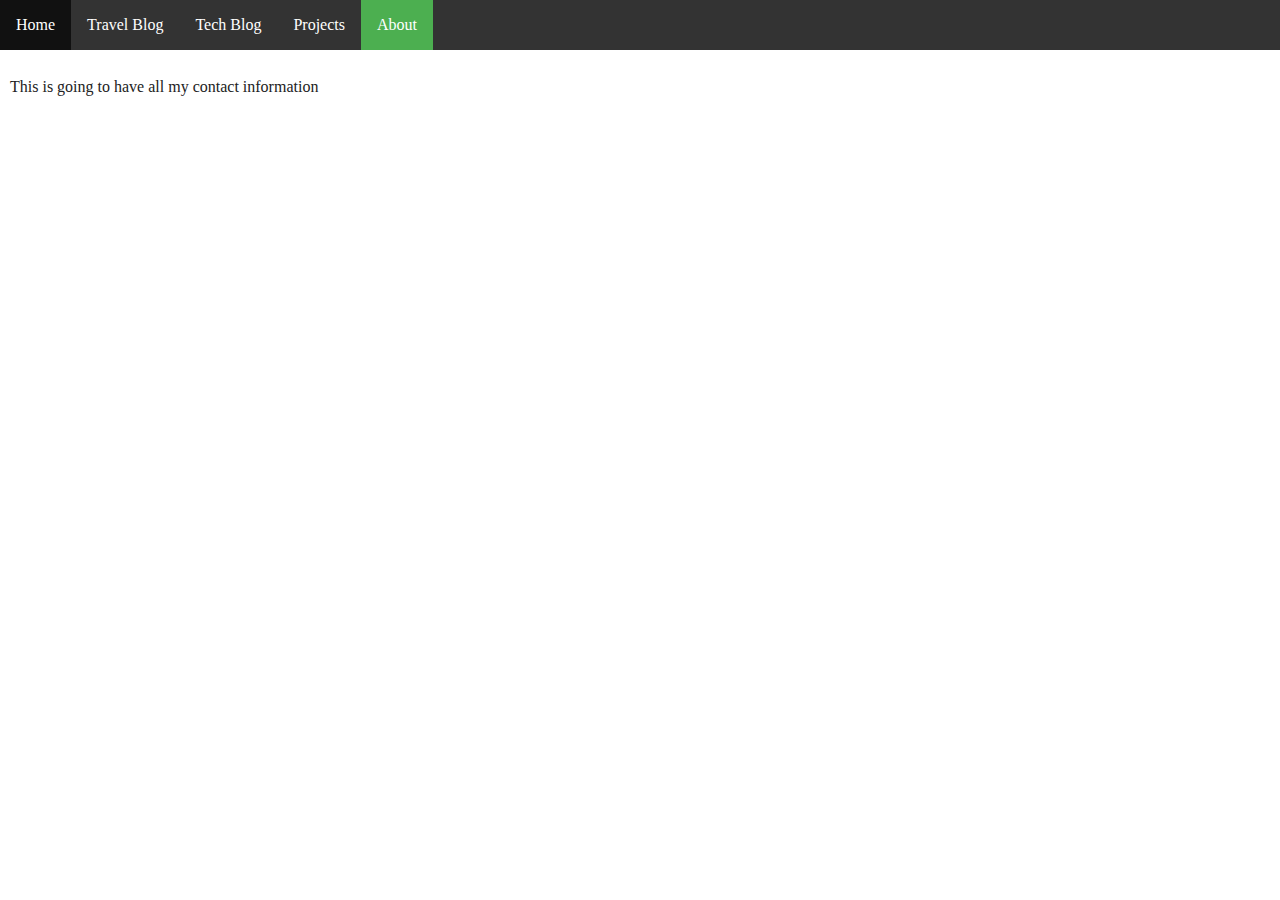
==== about/index.html @ 408839a0 "Global refactoring + new pages" ====
<!doctype html>
<html class="no-js" lang="en">

<head>
  <script async src="https://www.googletagmanager.com/gtag/js?id=UA-167289102-1"></script>
  <script>
    window.dataLayer = window.dataLayer || [];

    function gtag() {
      dataLayer.push(arguments);
    }

    gtag('js', new Date());

    gtag('config', 'UA-167289102-1');
  </script>
  <meta charset="utf-8">
  <title>About</title>
  <meta name="description" content="contact Konnov">
  <meta name="viewport" content="width=device-width, initial-scale=1">

  <link rel="manifest" href="../site.webmanifest">
  <link rel="apple-touch-icon" href="../icon.png">

  <link rel="stylesheet" href="../css/normalize.css">
  <link rel="stylesheet" href="../css/main.css">
  <link rel="stylesheet" href="../css/common.css">

  <meta name="theme-color" content="#fafafa">
</head>

<body>

<ul class="top-nav-bar">
  <li><a href="..">Home</a></li>
  <li><a href="../travelblog">Travel Blog</a></li>
  <li><a href="../techblog">Tech Blog</a></li>
  <li><a href="../projects">Projects</a></li>
  <li><a class="active" href="#about">About</a></li>
</ul>

<div class="main-content">
  <p>This is going to have all my contact information</p>
</div>

</body>

</html>
---- css/main.css ----
/*! HTML5 Boilerplate v7.3.0 | MIT License | https://html5boilerplate.com/ */

/* main.css 2.0.0 | MIT License | https://github.com/h5bp/main.css#readme */
/*
 * What follows is the result of much research on cross-browser styling.
 * Credit left inline and big thanks to Nicolas Gallagher, Jonathan Neal,
 * Kroc Camen, and the H5BP dev community and team.
 */

/* ==========================================================================
   Base styles: opinionated defaults
   ========================================================================== */

html {
  color: #222;
  font-size: 1em;
  line-height: 1.4;
}

/*
 * Remove text-shadow in selection highlight:
 * https://twitter.com/miketaylr/status/12228805301
 *
 * Vendor-prefixed and regular ::selection selectors cannot be combined:
 * https://stackoverflow.com/a/16982510/7133471
 *
 * Customize the background color to match your design.
 */

::-moz-selection {
  background: #b3d4fc;
  text-shadow: none;
}

::selection {
  background: #b3d4fc;
  text-shadow: none;
}

/*
 * A better looking default horizontal rule
 */

hr {
  display: block;
  height: 1px;
  border: 0;
  border-top: 1px solid #ccc;
  margin: 1em 0;
  padding: 0;
}

/*
 * Remove the gap between audio, canvas, iframes,
 * images, videos and the bottom of their containers:
 * https://github.com/h5bp/html5-boilerplate/issues/440
 */

audio,
canvas,
iframe,
img,
svg,
video {
  vertical-align: middle;
}

/*
 * Remove default fieldset styles.
 */

fieldset {
  border: 0;
  margin: 0;
  padding: 0;
}

/*
 * Allow only vertical resizing of textareas.
 */

textarea {
  resize: vertical;
}

/* ==========================================================================
   Browser Upgrade Prompt
   ========================================================================== */

.browserupgrade {
  margin: 0.2em 0;
  background: #ccc;
  color: #000;
  padding: 0.2em 0;
}

/* ==========================================================================
   Author's custom styles
   ========================================================================== */

/* ==========================================================================
   Helper classes
   ========================================================================== */

/*
 * Hide visually and from screen readers
 */

.hidden {
  display: none !important;
}

/*
* Hide only visually, but have it available for screen readers:
* https://snook.ca/archives/html_and_css/hiding-content-for-accessibility
*
* 1. For long content, line feeds are not interpreted as spaces and small width
*    causes content to wrap 1 word per line:
*    https://medium.com/@jessebeach/beware-smushed-off-screen-accessible-text-5952a4c2cbfe
*/

.sr-only {
  border: 0;
  clip: rect(0, 0, 0, 0);
  height: 1px;
  margin: -1px;
  overflow: hidden;
  padding: 0;
  position: absolute;
  white-space: nowrap;
  width: 1px;
  /* 1 */
}

/*
* Extends the .sr-only class to allow the element
* to be focusable when navigated to via the keyboard:
* https://www.drupal.org/node/897638
*/

.sr-only.focusable:active,
.sr-only.focusable:focus {
  clip: auto;
  height: auto;
  margin: 0;
  overflow: visible;
  position: static;
  white-space: inherit;
  width: auto;
}

/*
* Hide visually and from screen readers, but maintain layout
*/

.invisible {
  visibility: hidden;
}

/*
* Clearfix: contain floats
*
* For modern browsers
* 1. The space content is one way to avoid an Opera bug when the
*    `contenteditable` attribute is included anywhere else in the document.
*    Otherwise it causes space to appear at the top and bottom of elements
*    that receive the `clearfix` class.
* 2. The use of `table` rather than `block` is only necessary if using
*    `:before` to contain the top-margins of child elements.
*/

.clearfix:before,
.clearfix:after {
  content: " ";
  /* 1 */
  display: table;
  /* 2 */
}

.clearfix:after {
  clear: both;
}

/* ==========================================================================
   EXAMPLE Media Queries for Responsive Design.
   These examples override the primary ('mobile first') styles.
   Modify as content requires.
   ========================================================================== */

@media only screen and (min-width: 35em) {
  /* Style adjustments for viewports that meet the condition */
}

@media print,
(-webkit-min-device-pixel-ratio: 1.25),
(min-resolution: 1.25dppx),
(min-resolution: 120dpi) {
  /* Style adjustments for high resolution devices */
}

/* ==========================================================================
   Print styles.
   Inlined to avoid the additional HTTP request:
   https://www.phpied.com/delay-loading-your-print-css/
   ========================================================================== */

@media print {
  *,
  *:before,
  *:after {
    background: transparent !important;
    color: #000 !important;
    /* Black prints faster */
    box-shadow: none !important;
    text-shadow: none !important;
  }

  a,
  a:visited {
    text-decoration: underline;
  }

  a[href]:after {
    content: " (" attr(href) ")";
  }

  abbr[title]:after {
    content: " (" attr(title) ")";
  }

  /*
     * Don't show links that are fragment identifiers,
     * or use the `javascript:` pseudo protocol
     */
  a[href^="#"]:after,
  a[href^="javascript:"]:after {
    content: "";
  }

  pre {
    white-space: pre-wrap !important;
  }

  pre,
  blockquote {
    border: 1px solid #999;
    page-break-inside: avoid;
  }

  /*
     * Printing Tables:
     * https://web.archive.org/web/20180815150934/http://css-discuss.incutio.com/wiki/Printing_Tables
     */
  thead {
    display: table-header-group;
  }

  tr,
  img {
    page-break-inside: avoid;
  }

  p,
  h2,
  h3 {
    orphans: 3;
    widows: 3;
  }

  h2,
  h3 {
    page-break-after: avoid;
  }
}
---- css/common.css ----
ul.top-nav-bar {
  list-style-type: none;
  margin: 0;
  padding: 0;
  overflow: hidden;
  background-color: #333;
}

ul.top-nav-bar li {
  float: left;
}

ul.top-nav-bar li a {
  display: block;
  color: white;
  text-align: center;
  padding: 14px 16px;
  text-decoration: none;
}

ul.top-nav-bar li a:hover:not(.active) {
  background-color: #111;
}

ul.top-nav-bar li a.active {
  background-color: #4CAF50;
}

@media screen and (max-width: 600px) {
  ul.top-nav-bar li {
    float: none;
  }
}

.main-content {
  padding: 10px;
}
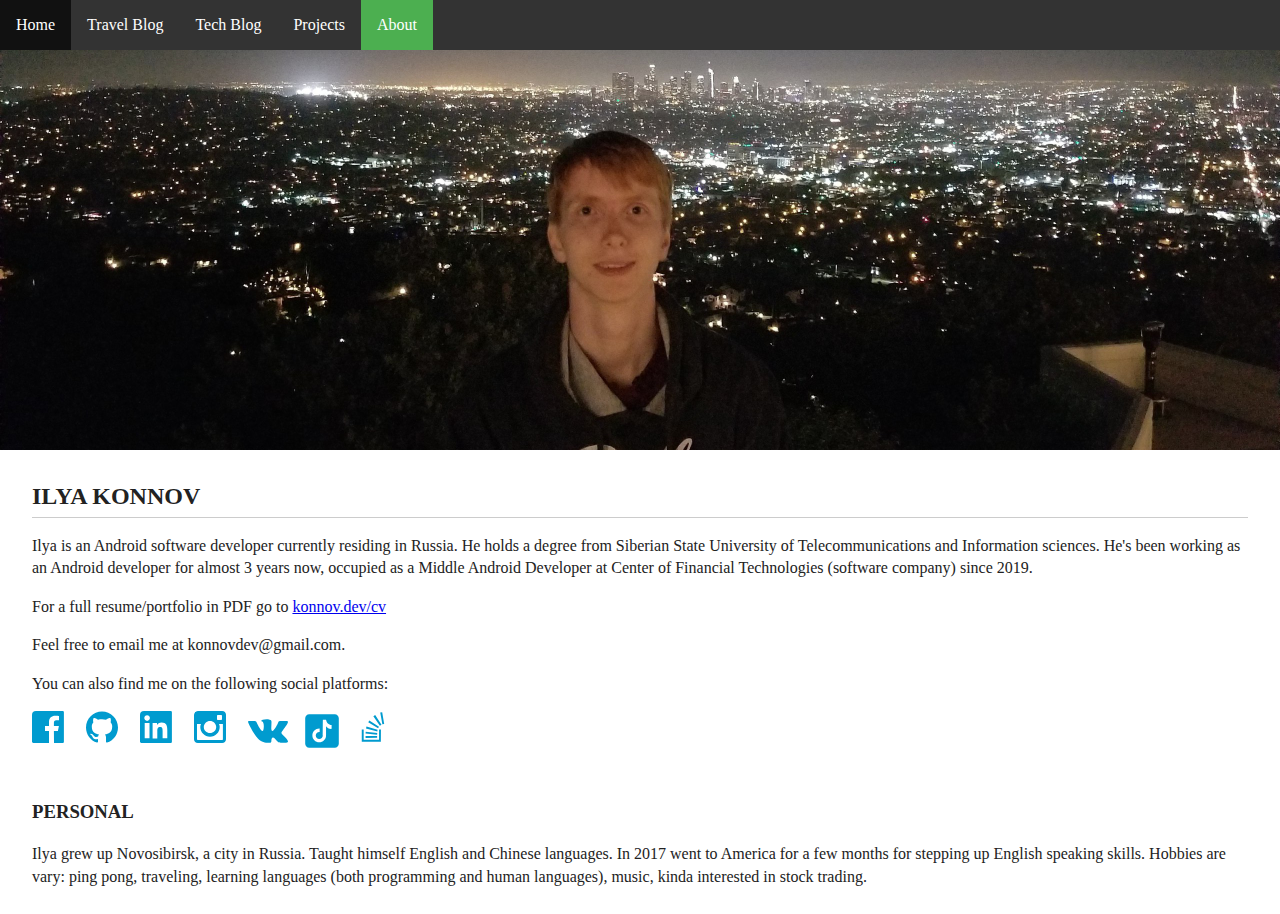
==== commit b36e273a: "Filled "about" page with content" ====
--- a/about/index.html
+++ b/about/index.html
@@ -25,6 +25,7 @@
   <link rel="stylesheet" href="../css/normalize.css">
   <link rel="stylesheet" href="../css/main.css">
   <link rel="stylesheet" href="../css/common.css">
+  <link rel="stylesheet" href="about.css">
 
   <meta name="theme-color" content="#fafafa">
 </head>
@@ -39,8 +40,47 @@
   <li><a class="active" href="#about">About</a></li>
 </ul>
 
+<img id="my-pic" src="my_pic_in_la.jpg" alt="an image of me">
 <div class="main-content">
-  <p>This is going to have all my contact information</p>
+  <h2 id="my-name">ILYA KONNOV</h2>
+  <hr class="underline">
+  <p>Ilya is an Android software developer currently residing in Russia.
+    He holds a degree from Siberian State University of Telecommunications and Information sciences.
+    He's been working as an Android developer for almost 3 years now, occupied as a Middle Android Developer at Center
+    of Financial Technologies (software company) since 2019.</p>
+  <p>For a full resume/portfolio in PDF go to <a href="../cv.pdf">konnov.dev/cv</a></p>
+  <p>Feel free to email me at konnovdev@gmail.com.</p>
+
+  <p>You can also find me on the following social platforms: </p>
+
+  <a class="facebook" href="https://fb.com/konnovdev" target="_blank">
+    <span>fb.com/konnovdev</span>
+  </a>
+  <a class="github" href="https://github.com/konnovdev" target="_blank">
+    <span>github.com/konnovdev</span>
+  </a>
+  <a class="linked-in" href="https://linkedin.com/in/konnovdev" target="_blank">
+    <span>linkedin.com/in/konnovdev/</span>
+  </a>
+  <a class="instagram" href="https://instagram.com/konnovdev" target="_blank">
+    <span>instagram.com/konnovdev</span>
+  </a>
+  <a class="vk" href="https://vk.com/konnovdev" target="_blank">
+    <span>vk.com/konnovdev</span>
+  </a>
+  <a class="tiktok" href="https://tiktok.com/@konnovdev" target="_blank">
+    <span>tiktok.com/@konnovdev</span>
+  </a>
+  <a class="stackoverflow" href="https://stackoverflow.com/users/7219194/konnovdev?tab=profile" target="_blank">
+    <span>konnov.dev/stackoverflow</span>
+  </a>
+
+  <br/><br/>
+  <h3>PERSONAL</h3>
+  <p>Ilya grew up Novosibirsk, a city in Russia. Taught himself English and Chinese languages.
+    In 2017 went to America for a few months for stepping up English speaking skills.
+    Hobbies are vary: ping pong, traveling, learning languages
+    (both programming and human languages), music, kinda interested in stock trading.</p>
 </div>
 
 </body>
--- a/css/common.css
+++ b/css/common.css
@@ -26,12 +26,12 @@
   background-color: #4CAF50;
 }
 
-@media screen and (max-width: 600px) {
+@media screen and (max-width: 450px) {
   ul.top-nav-bar li {
     float: none;
   }
 }
 
 .main-content {
-  padding: 10px;
+  padding: 10px 32px 10px 32px;
 }
--- a/about/about.css
+++ b/about/about.css
@@ -0,0 +1,88 @@
+#my-pic {
+  background-image: url("my_pic_in_la.jpg");
+  width: 100%;
+}
+
+#my-name {
+  margin-bottom: 0.2rem;
+}
+
+hr.underline {
+  margin: 0 0 0 0;
+}
+
+.facebook, .github, .linked-in, .instagram, .stackoverflow, .vk, .tiktok {
+  display: inline-block;
+  width: 40px;
+  height: 40px;
+  margin-right: 10px;
+  border-radius: 4px;
+}
+
+.facebook span,
+.github span,
+.linked-in span,
+.instagram span,
+.stackoverflow span,
+.vk span,
+.tiktok span {
+  background-color: #333;
+  margin-top: 40px;
+  position: absolute;
+  color: #f29;
+  font-size: 10pt;
+  padding: 2px 10px;
+  border-radius: 4px;
+  display: none;
+}
+
+.facebook:hover,
+.github:hover,
+.linked-in:hover,
+.instagram:hover,
+.stackoverflow:hover,
+.vk:hover,
+.tiktok:hover {
+  background-color: #333;
+  border-bottom-left-radius: 0;
+  border-bottom-right-radius: 0;
+}
+
+.facebook:hover span,
+.github:hover span,
+.linked-in:hover span,
+.instagram:hover span,
+.stackoverflow:hover span,
+.vk:hover span,
+.tiktok:hover span {
+  display: block;
+  border-top-left-radius: 0;
+}
+
+.facebook {
+  background: url("images/facebook.svg") no-repeat 0 0;
+}
+
+.github {
+  background: url("images/github.svg") no-repeat 0 0;
+}
+
+.linked-in {
+  background: url("images/linkedin.svg") no-repeat 0 0;
+}
+
+.instagram {
+  background: url("images/instagram.svg") no-repeat 0 0;
+}
+
+.stackoverflow {
+  background: url("images/stackoverflow.svg") no-repeat 0 0;
+}
+
+.vk {
+  background: url("images/vk.svg") no-repeat 0 0;
+}
+
+.tiktok {
+  background: url("images/tiktok.svg") no-repeat 0 0;
+}
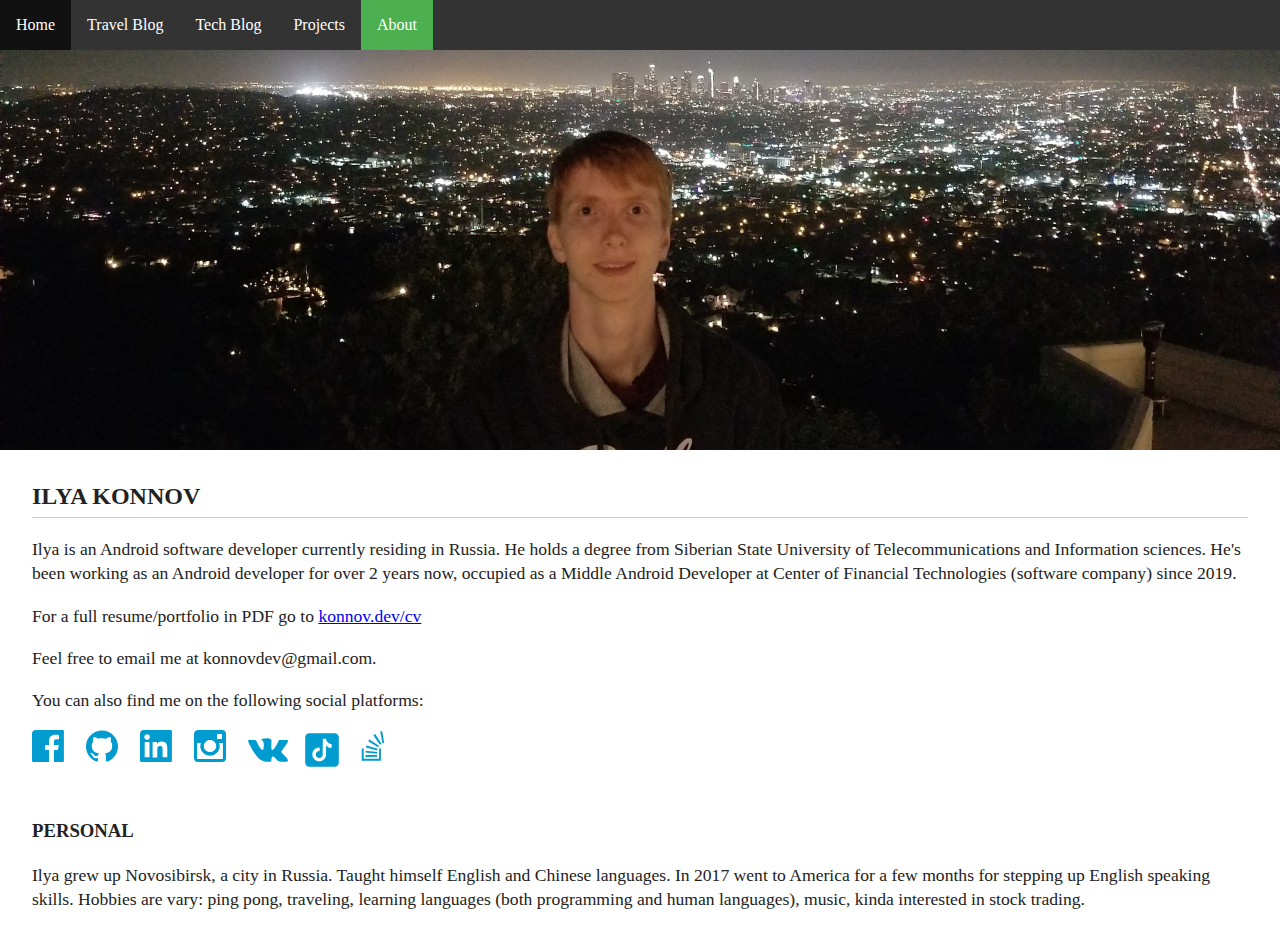
==== commit 1a0135be: "Added cv" ====
--- a/about/index.html
+++ b/about/index.html
@@ -46,7 +46,7 @@
   <hr class="underline">
   <p>Ilya is an Android software developer currently residing in Russia.
     He holds a degree from Siberian State University of Telecommunications and Information sciences.
-    He's been working as an Android developer for almost 3 years now, occupied as a Middle Android Developer at Center
+    He's been working as an Android developer for over 2 years now, occupied as a Middle Android Developer at Center
     of Financial Technologies (software company) since 2019.</p>
   <p>For a full resume/portfolio in PDF go to <a href="../cv.pdf">konnov.dev/cv</a></p>
   <p>Feel free to email me at konnovdev@gmail.com.</p>
--- a/css/common.css
+++ b/css/common.css
@@ -35,3 +35,7 @@
 .main-content {
   padding: 10px 32px 10px 32px;
 }
+
+p {
+  font-size: 110%;
+}
